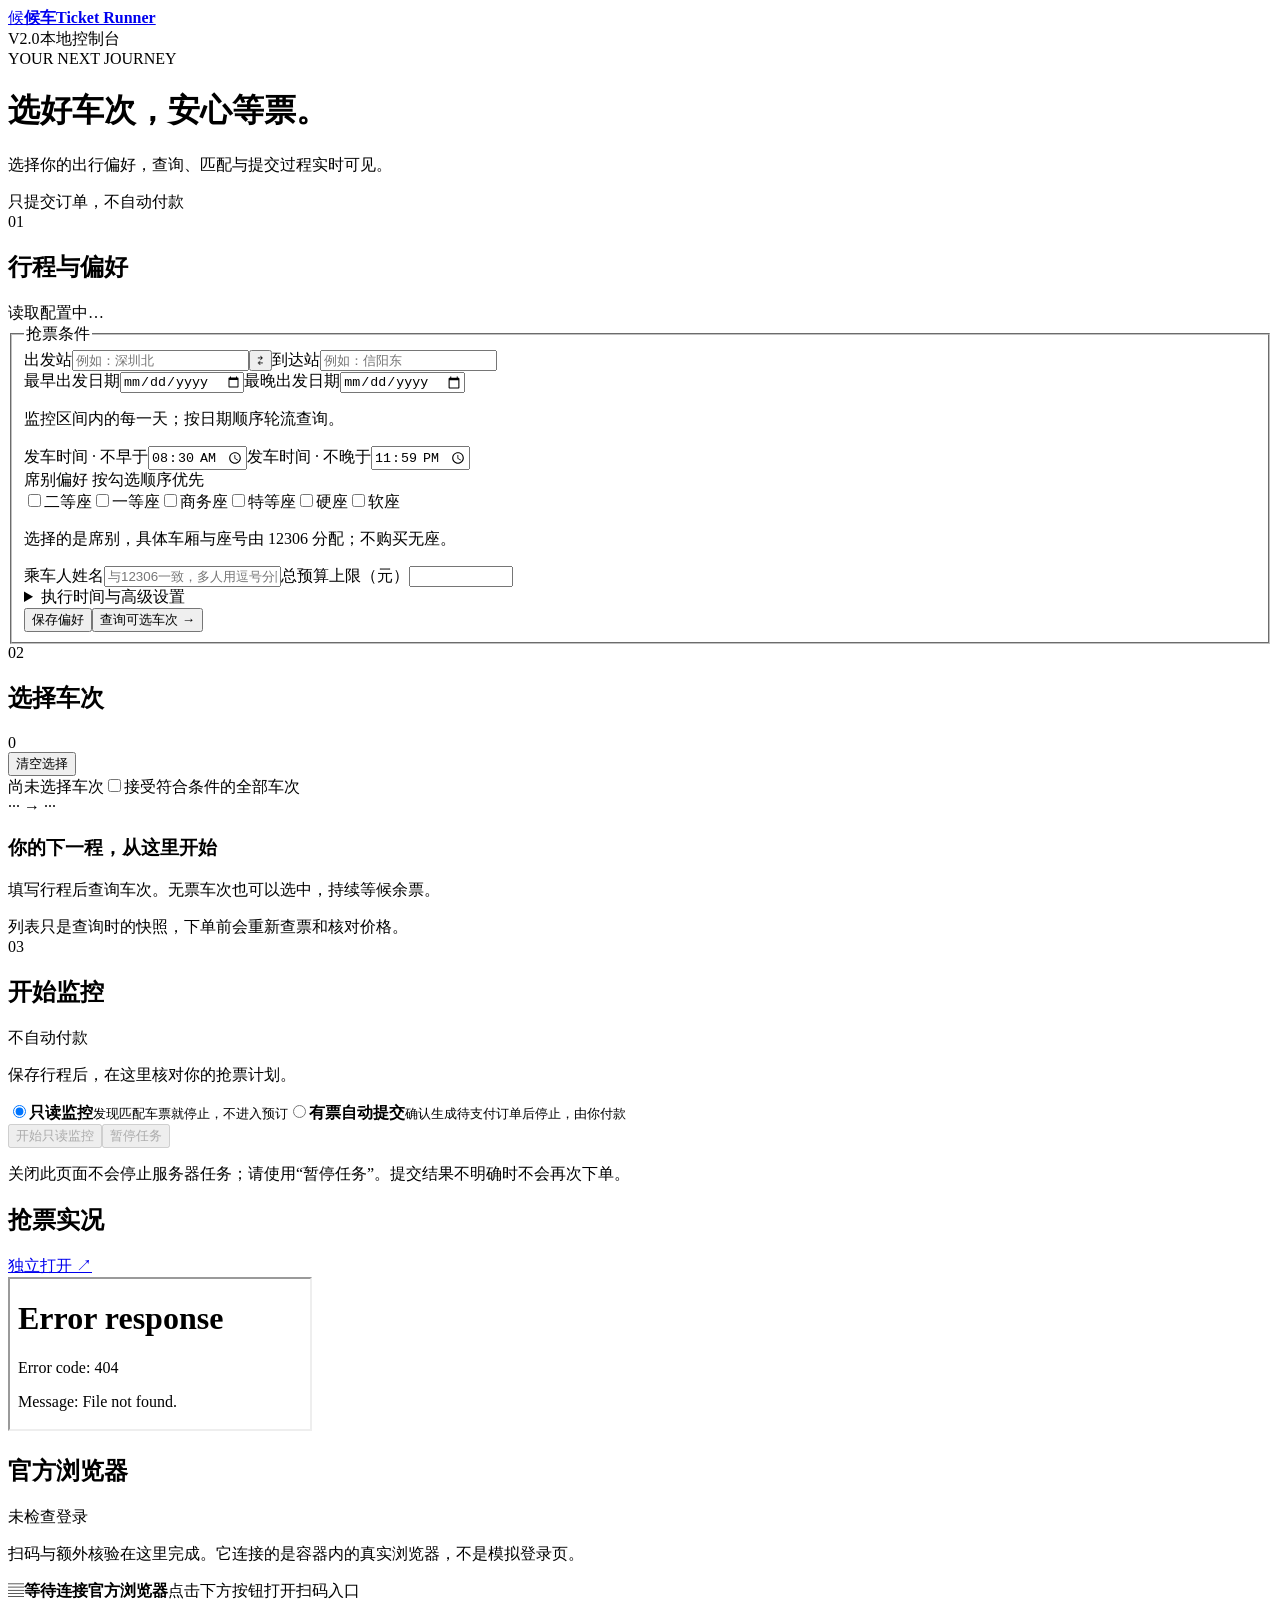
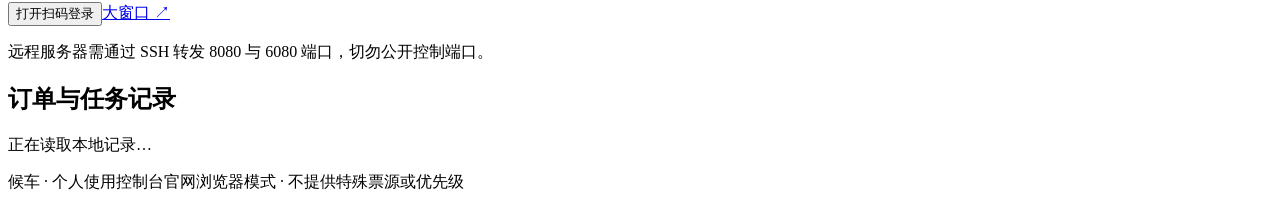
==== src/ticket_runner/static/index.html @ fd26cda0 "feat: add V2 local dashboard, selectable trains and embedded live progress 99 automated tests and of" ====
<!doctype html>
<html lang="zh-CN">
<head><meta charset="utf-8"><meta name="viewport" content="width=device-width,initial-scale=1"><title>候车 · 12306 个人抢票控制台</title><link rel="stylesheet" href="/assets/styles.css"><script src="/assets/app.js" defer></script></head>
<body>
<header class="topbar"><a class="brand" href="/" aria-label="候车控制台首页"><span class="brand-mark" aria-hidden="true">候</span><strong>候车<span>Ticket Runner</span></strong></a><div class="topbar-meta"><span class="version">V2.0</span><span class="pill" id="mode-badge">本地控制台</span></div></header>
<main class="workspace">
  <div class="intro"><div><div class="eyebrow">YOUR NEXT JOURNEY</div><h1>选好车次，安心等票。</h1><p>选择你的出行偏好，查询、匹配与提交过程实时可见。</p></div><div class="safety-note"><span class="status-dot"></span>只提交订单，不自动付款</div></div>
  <div id="demo-banner" class="banner demo-banner" hidden>演示环境 · 车次和订单均为模拟数据，不访问 12306，也不使用你的真实账号。</div>
  <div id="connection-banner" class="banner warning" hidden>实时连接已断开，正在重连。页面关闭或断线不会停止服务器上的任务；状态恢复前不会允许再次启动。</div>
  <div id="blocker-banner" class="banner warning" hidden></div>
  <div class="dashboard-grid">
    <section class="selection-column" aria-label="行程及车次选择">
      <form id="journey-form" class="card journey-card">
        <div class="section-heading"><div><span class="section-number">01</span><h2>行程与偏好</h2></div><span id="save-status" class="muted small">读取配置中…</span></div>
        <fieldset id="config-fields"><legend class="sr-only">抢票条件</legend>
          <div class="station-row"><label>出发站<input id="origin" list="stations" required maxlength="30" autocomplete="off" placeholder="例如：深圳北"></label><button type="button" class="swap-button" id="swap" aria-label="交换出发站与到达站">⇄</button><label>到达站<input id="destination" list="stations" required maxlength="30" autocomplete="off" placeholder="例如：信阳东"></label></div>
          <datalist id="stations"><option value="深圳北"></option><option value="信阳东"></option><option value="南京南"></option></datalist>
          <div class="fields two-columns"><label>最早出发日期<input id="date-from" type="date" required></label><label>最晚出发日期<input id="date-to" type="date" required></label></div>
          <p class="field-hint">监控区间内的每一天；按日期顺序轮流查询。</p>
          <div class="fields two-columns"><label>发车时间 · 不早于<input id="time-from" type="time" required value="08:30"></label><label>发车时间 · 不晚于<input id="time-to" type="time" required value="23:59"></label></div>
          <div class="field-group"><span class="field-label">席别偏好 <span class="muted small">按勾选顺序优先</span></span><div id="seat-options" class="seat-options">
            <label class="choice-chip"><input type="checkbox" name="seat" value="二等座"><span>二等座</span></label><label class="choice-chip"><input type="checkbox" name="seat" value="一等座"><span>一等座</span></label><label class="choice-chip"><input type="checkbox" name="seat" value="商务座"><span>商务座</span></label><label class="choice-chip"><input type="checkbox" name="seat" value="特等座"><span>特等座</span></label><label class="choice-chip"><input type="checkbox" name="seat" value="硬座"><span>硬座</span></label><label class="choice-chip"><input type="checkbox" name="seat" value="软座"><span>软座</span></label>
          </div><p class="field-hint">选择的是席别，具体车厢与座号由 12306 分配；不购买无座。</p></div>
          <div class="fields two-columns"><label>乘车人姓名<input id="passengers" required maxlength="160" placeholder="与12306一致，多人用逗号分隔" autocomplete="off"></label><label>总预算上限（元）<input id="budget" type="number" min="0.01" max="999999.99" step="0.01" required></label></div>
          <details class="advanced"><summary>执行时间与高级设置</summary><div class="advanced-content"><div class="fields two-columns"><label>计划开始时间（北京时间）<input id="start-at" type="datetime-local" required></label><label>停止查询时间（北京时间）<input id="stop-at" type="datetime-local" required></label></div><div class="fields three-columns"><label>查询间隔（秒）<input id="interval" type="number" min="5" max="3600" required></label><label>出发站代码<input id="origin-code" pattern="[A-Z]{3}" maxlength="3" required></label><label>到达站代码<input id="destination-code" pattern="[A-Z]{3}" maxlength="3" required></label></div><p class="field-hint">全部日期共用查询节拍，不并发刷票；遇到官网限流自动退避。车站名称和代码必须对应。</p><label>指定车次（可手填，也可在下方勾选）<input id="manual-trains" maxlength="200" placeholder="例如 G846，G80；留空需明确选择接受全部车次"></label></div></details>
          <div class="form-actions"><button type="submit" class="button secondary" id="save-button">保存偏好</button><button type="button" class="button primary" id="query-button">查询可选车次 <span aria-hidden="true">→</span></button></div>
        </fieldset>
      </form>

      <section class="card train-card"><div class="section-heading"><div><span class="section-number">02</span><h2>选择车次</h2><span class="count-badge" id="train-count">0</span></div><button id="clear-trains" type="button" class="text-button">清空选择</button></div><div class="selection-summary"><span id="selected-summary">尚未选择车次</span><label class="inline-check"><input type="checkbox" id="all-trains">接受符合条件的全部车次</label></div><div id="train-list" class="train-list" aria-live="polite"><div class="empty-state"><div class="empty-track" aria-hidden="true">··· → ···</div><h3>你的下一程，从这里开始</h3><p>填写行程后查询车次。无票车次也可以选中，持续等候余票。</p></div></div><div class="card-footnote" id="catalog-note">列表只是查询时的快照，下单前会重新查票和核对价格。</div></section>

      <section class="card start-card"><div class="section-heading"><div><span class="section-number">03</span><h2>开始监控</h2></div><span class="pill neutral">不自动付款</span></div><p id="plan-summary" class="plan-summary">保存行程后，在这里核对你的抢票计划。</p><div class="mode-options"><label><input type="radio" name="run-mode" value="watch" checked><span><strong>只读监控</strong><small>发现匹配车票就停止，不进入预订</small></span></label><label><input type="radio" name="run-mode" value="submit"><span><strong>有票自动提交</strong><small>确认生成待支付订单后停止，由你付款</small></span></label></div><label id="consent-row" class="consent" hidden><input type="checkbox" id="submit-consent"><span>我已核对行程、乘车人、席别和总预算，允许按这些条件创建真实待支付订单。</span></label><div class="form-actions"><button class="button primary start-button" id="start-button" type="button" disabled>开始只读监控</button><button class="button secondary" id="stop-button" type="button" disabled>暂停任务</button></div><p class="field-hint">关闭此页面不会停止服务器任务；请使用“暂停任务”。提交结果不明确时不会再次下单。</p></section>
    </section>

    <aside class="monitor-column" aria-label="实时流程与官方浏览器">
      <section class="card monitor-card"><div class="section-heading"><div><span class="live-indicator" aria-hidden="true"></span><h2>抢票实况</h2></div><a href="/monitor" target="_blank" rel="noopener" class="text-button" aria-label="独立打开实时流程">独立打开 ↗</a></div><iframe id="process-frame" class="process-frame" src="/monitor" title="嵌入式实时抢票流程" loading="eager"></iframe></section>
      <section class="card desktop-card"><div class="section-heading"><h2>官方浏览器</h2><span class="pill neutral" id="login-status">未检查登录</span></div><p class="muted small">扫码与额外核验在这里完成。它连接的是容器内的真实浏览器，不是模拟登录页。</p><div class="desktop-placeholder" id="desktop-placeholder"><span class="desktop-glyph" aria-hidden="true">▤</span><strong>等待连接官方浏览器</strong><span>点击下方按钮打开扫码入口</span></div><iframe id="desktop-frame" class="desktop-frame" title="官方12306浏览器远程桌面" hidden></iframe><div class="desktop-actions"><button id="login-button" class="button secondary" type="button">打开扫码登录</button><a id="desktop-link" href="http://127.0.0.1:6080/vnc.html?autoconnect=1&amp;resize=scale" target="_blank" rel="noopener" class="text-button">大窗口 ↗</a></div><p class="field-hint" id="desktop-hint">远程服务器需通过 SSH 转发 8080 与 6080 端口，切勿公开控制端口。</p></section>
      <section class="card history-card"><div class="section-heading"><h2>订单与任务记录</h2></div><div id="task-history" class="task-history"><p class="muted small">正在读取本地记录…</p></div><p id="notification-hint" class="field-hint"></p></section>
    </aside>
  </div>
  <footer class="footer"><span>候车 · 个人使用控制台</span><span>官网浏览器模式 · 不提供特殊票源或优先级</span></footer>
</main>
<div id="toast" class="toast" role="status" hidden></div>
<dialog id="resolve-dialog"><form id="resolve-form"><h2>先核对，再处理记录</h2><p>请先在官方12306检查是否存在待支付或已支付订单。此操作只修改本地记录，不会取消或退款。</p><label>处理方式<select id="resolve-outcome"><option value="done">任务已处理完毕 / 不再需要</option><option value="no-order">已确认无订单，解除本地阻止</option></select></label><label>请输入“已核对官方订单”<input id="resolve-confirmation" required autocomplete="off"></label><div class="form-actions"><button type="button" class="button secondary" id="resolve-cancel">返回核对</button><button type="submit" class="button primary">记录核对结果</button></div></form></dialog>
</body></html>
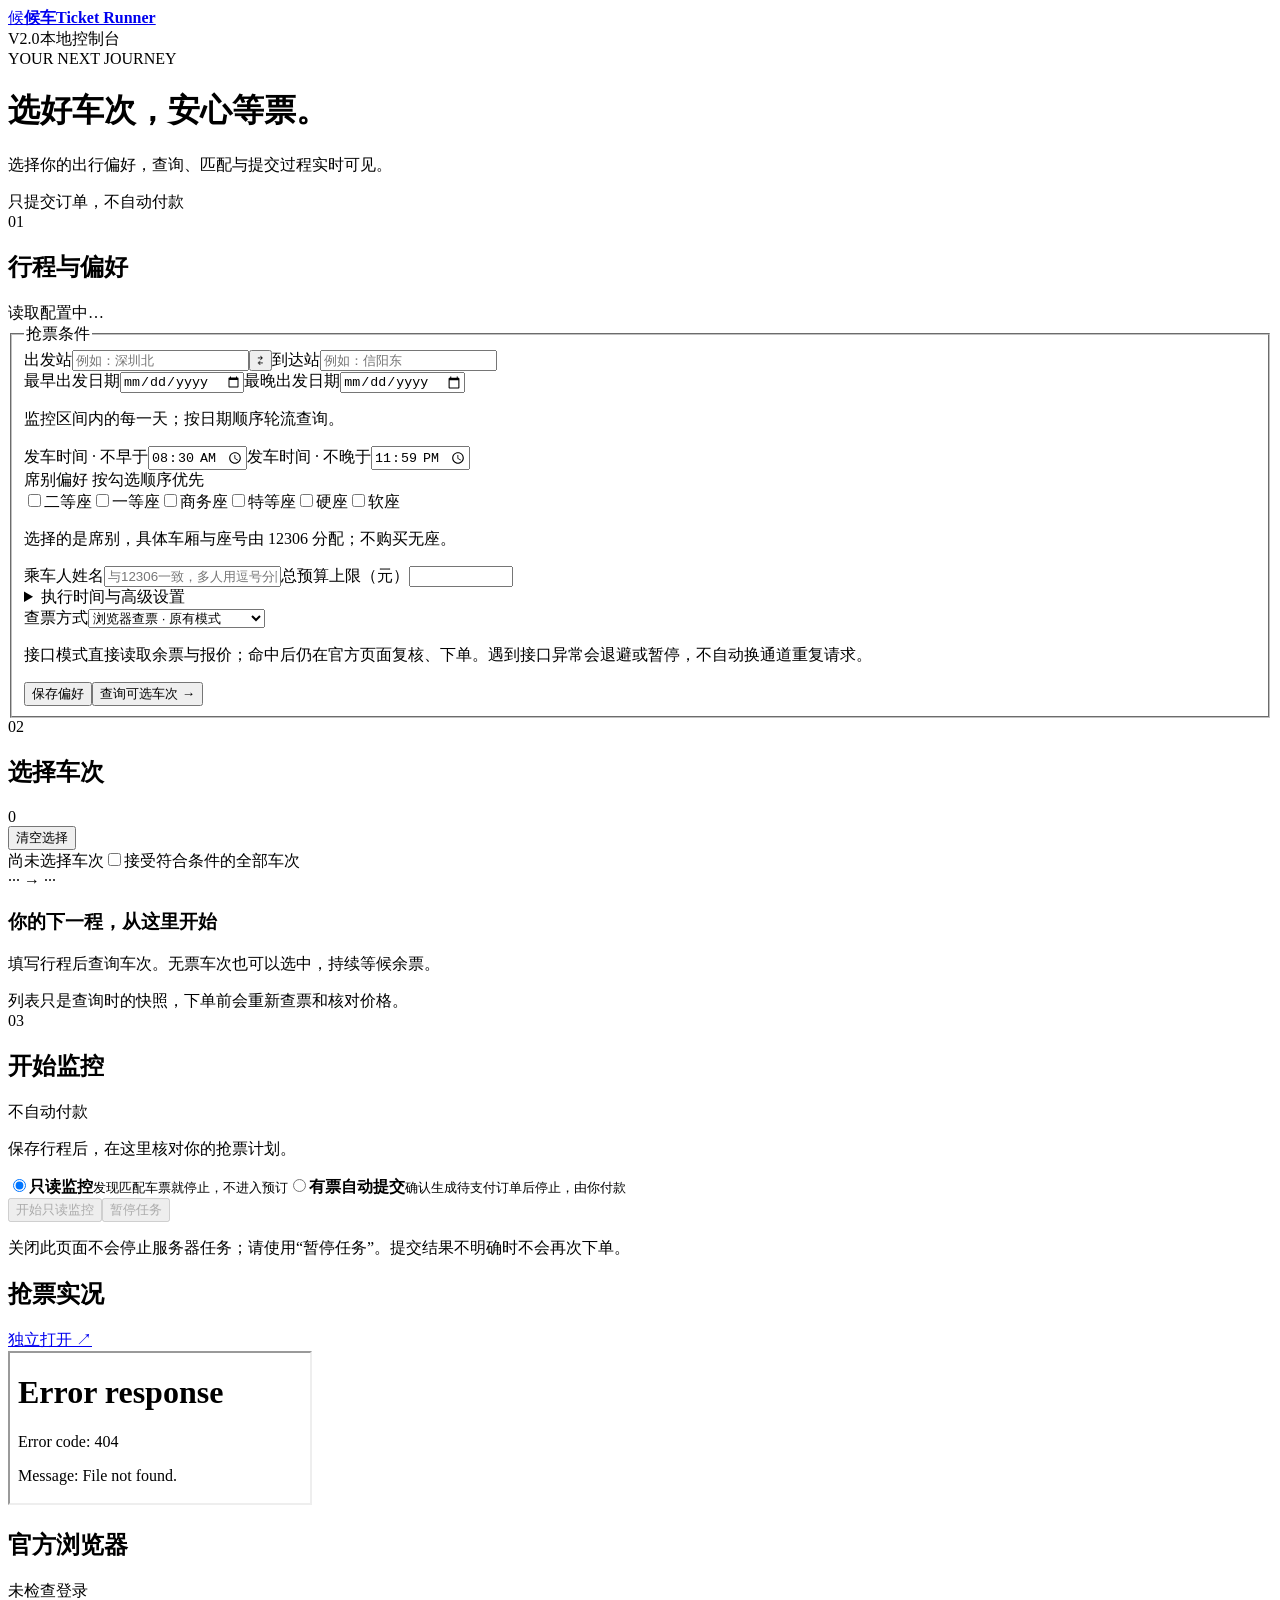
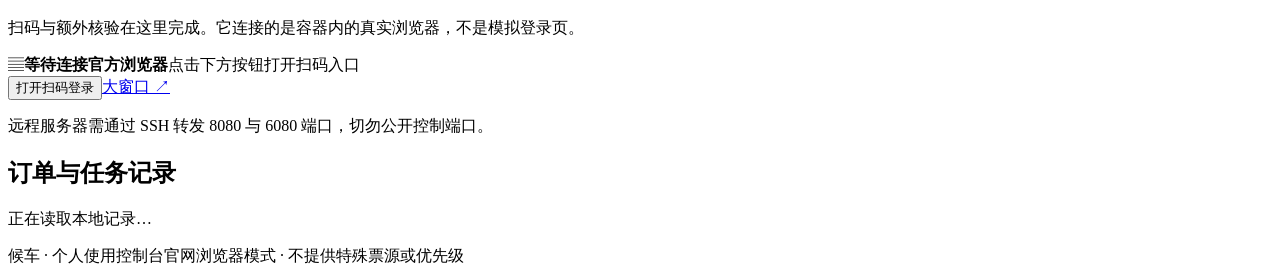
==== commit bc53ea8d: "feat: API ticket querying with guarded browser checkout Read-only live query and fare parity verifie" ====
--- a/src/ticket_runner/static/index.html
+++ b/src/ticket_runner/static/index.html
@@ -23,6 +23,7 @@
           </div><p class="field-hint">选择的是席别，具体车厢与座号由 12306 分配；不购买无座。</p></div>
           <div class="fields two-columns"><label>乘车人姓名<input id="passengers" required maxlength="160" placeholder="与12306一致，多人用逗号分隔" autocomplete="off"></label><label>总预算上限（元）<input id="budget" type="number" min="0.01" max="999999.99" step="0.01" required></label></div>
           <details class="advanced"><summary>执行时间与高级设置</summary><div class="advanced-content"><div class="fields two-columns"><label>计划开始时间（北京时间）<input id="start-at" type="datetime-local" required></label><label>停止查询时间（北京时间）<input id="stop-at" type="datetime-local" required></label></div><div class="fields three-columns"><label>查询间隔（秒）<input id="interval" type="number" min="5" max="3600" required></label><label>出发站代码<input id="origin-code" pattern="[A-Z]{3}" maxlength="3" required></label><label>到达站代码<input id="destination-code" pattern="[A-Z]{3}" maxlength="3" required></label></div><p class="field-hint">全部日期共用查询节拍，不并发刷票；遇到官网限流自动退避。车站名称和代码必须对应。</p><label>指定车次（可手填，也可在下方勾选）<input id="manual-trains" maxlength="200" placeholder="例如 G846，G80；留空需明确选择接受全部车次"></label></div></details>
+          <div class="field-group"><label>查票方式<select id="query-backend"><option value="browser">浏览器查票 · 原有模式</option><option value="api">接口查票 · 浏览器复核下单</option></select></label><p class="field-hint">接口模式直接读取余票与报价；命中后仍在官方页面复核、下单。遇到接口异常会退避或暂停，不自动换通道重复请求。</p></div>
           <div class="form-actions"><button type="submit" class="button secondary" id="save-button">保存偏好</button><button type="button" class="button primary" id="query-button">查询可选车次 <span aria-hidden="true">→</span></button></div>
         </fieldset>
       </form>
